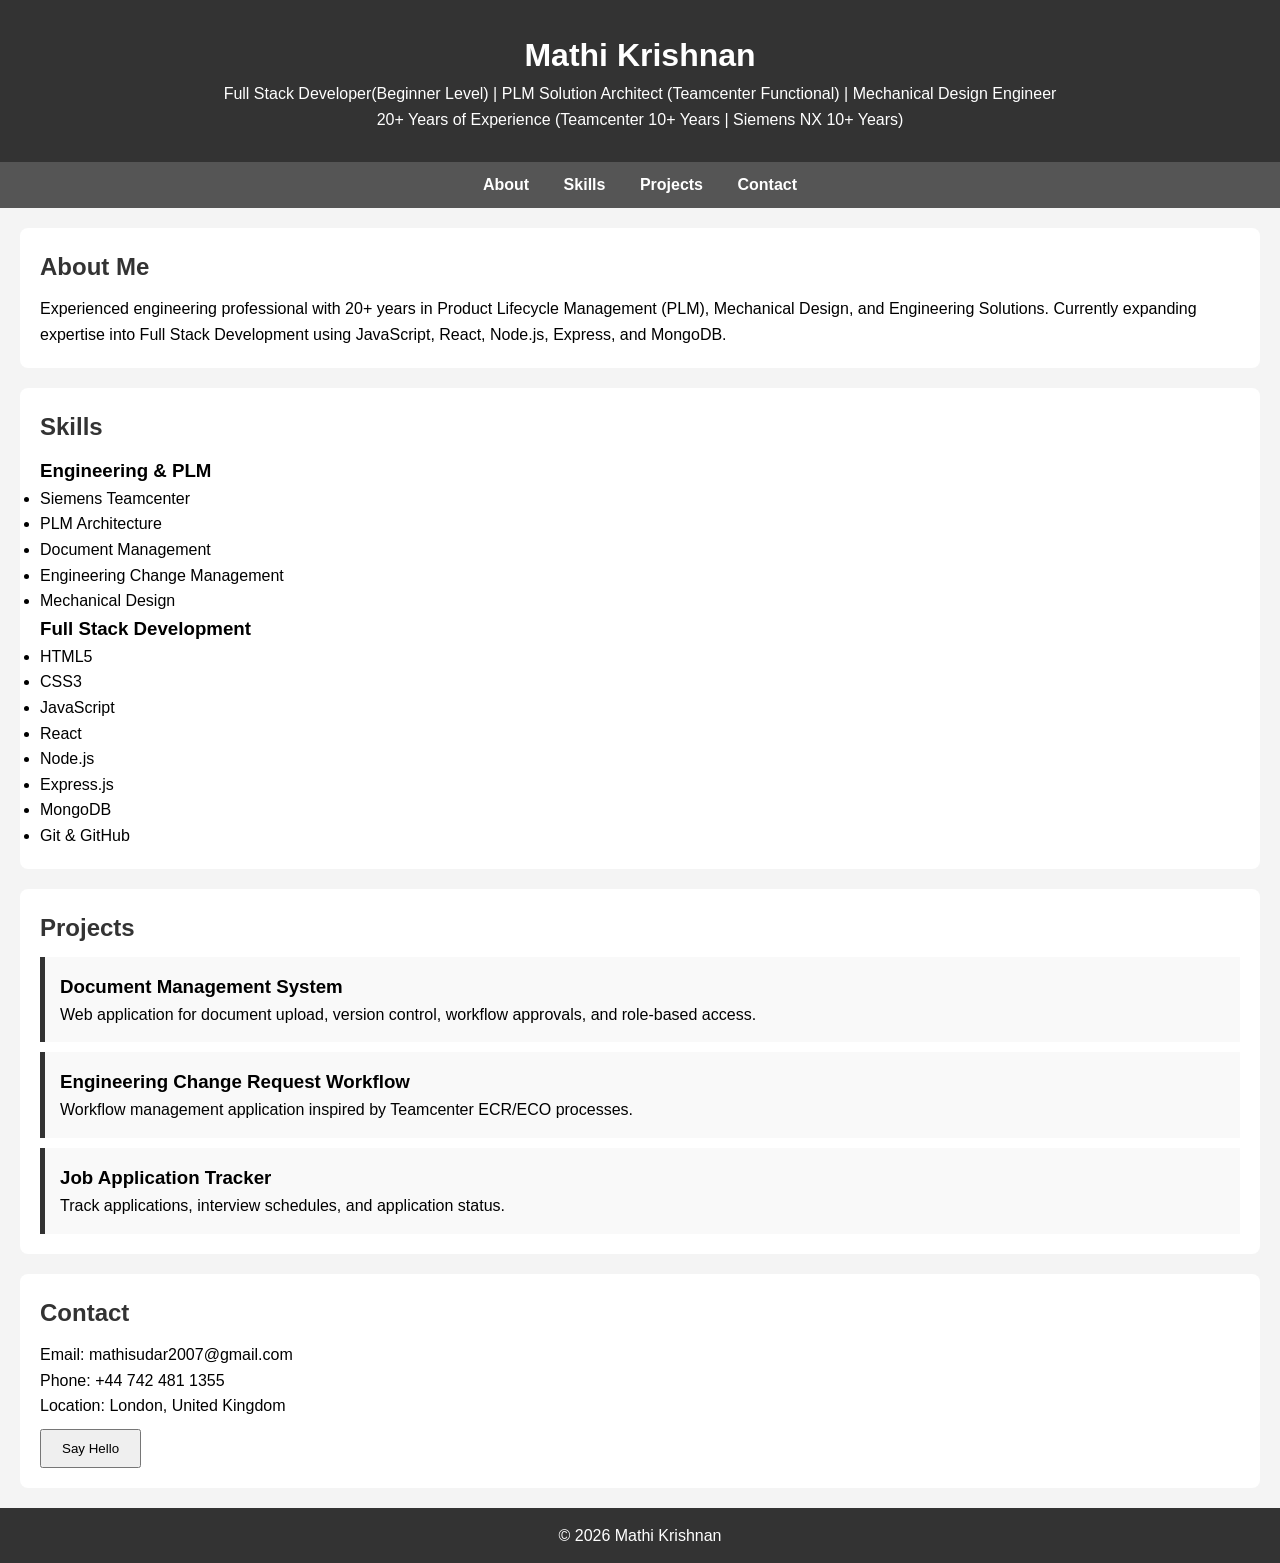
==== index.html @ 6bcd3c3b "portfolio0606A" ====
<!DOCTYPE html>
<html lang="en">

<head>
    <meta charset="UTF-8">
    <meta name="viewport" content="width=device-width, initial-scale=1.0">
    <title>Mathi Krishnan Portfolio</title>
    <link rel="stylesheet" href="style.css">
</head>

<body>

    <header>
        <h1>Mathi Krishnan</h1>
        <p>Full Stack Developer(Beginner Level) | PLM Solution Architect (Teamcenter Functional) | Mechanical Design Engineer</p>
        <p> 20+ Years of Experience (Teamcenter 10+ Years | Siemens NX 10+ Years) </p>
    </header>

    <nav>
        <a href="#about">About</a>
        <a href="#skills">Skills</a>
        <a href="#projects">Projects</a>
        <a href="#contact">Contact</a>
    </nav>

    <section id="about">
        <h2>About Me</h2>
        <p>
            Experienced engineering professional with 20+ years in Product Lifecycle Management (PLM),
            Mechanical Design, and Engineering Solutions. Currently expanding expertise into Full Stack
            Development using JavaScript, React, Node.js, Express, and MongoDB.
        </p>
    </section>

    <section id="skills">
        <h2>Skills</h2>

        <h3>Engineering & PLM</h3>
        <ul>
            <li>Siemens Teamcenter</li>
            <li>PLM Architecture</li>
            <li>Document Management</li>
            <li>Engineering Change Management</li>
            <li>Mechanical Design</li>
        </ul>

        <h3>Full Stack Development</h3>
        <ul>
            <li>HTML5</li>
            <li>CSS3</li>
            <li>JavaScript</li>
            <li>React</li>
            <li>Node.js</li>
            <li>Express.js</li>
            <li>MongoDB</li>
            <li>Git & GitHub</li>
        </ul>
    </section>

    <section id="projects">
        <h2>Projects</h2>

        <div class="project">
            <h3>Document Management System</h3>
            <p>
                Web application for document upload, version control,
                workflow approvals, and role-based access.
            </p>
        </div>

        <div class="project">
            <h3>Engineering Change Request Workflow</h3>
            <p>
                Workflow management application inspired by Teamcenter ECR/ECO processes.
            </p>
        </div>

        <div class="project">
            <h3>Job Application Tracker</h3>
            <p>
                Track applications, interview schedules, and application status.
            </p>
        </div>

    </section>

    <section id="contact">
        <h2>Contact</h2>

        <p>Email: mathisudar2007@gmail.com</p>
        <p>Phone: +44 742 481 1355</p>
        <p>Location: London, United Kingdom</p>

        <button onclick="showMessage()">Say Hello</button>

        <p id="message"></p>
    </section>

    <footer>
        <p>© 2026 Mathi Krishnan</p>
    </footer>

    <script src="script.js"></script>

</body>

</html>
---- style.css ----
* {
    margin: 0;
    padding: 0;
    box-sizing: border-box;
}

body {
    font-family: Arial, sans-serif;
    line-height: 1.6;
    background-color: #f4f4f4;
}

header {
    background: #333;
    color: white;
    text-align: center;
    padding: 30px;
}

nav {
    background: #555;
    text-align: center;
    padding: 10px;
}

nav a {
    color: white;
    text-decoration: none;
    margin: 15px;
    font-weight: bold;
}

section {
    background: white;
    margin: 20px;
    padding: 20px;
    border-radius: 8px;
}

h2 {
    margin-bottom: 10px;
    color: #333;
}

.project {
    background: #f9f9f9;
    padding: 15px;
    margin-top: 10px;
    border-left: 5px solid #333;
}

button {
    padding: 10px 20px;
    margin-top: 10px;
    cursor: pointer;
}

footer {
    background: #333;
    color: white;
    text-align: center;
    padding: 15px;
}
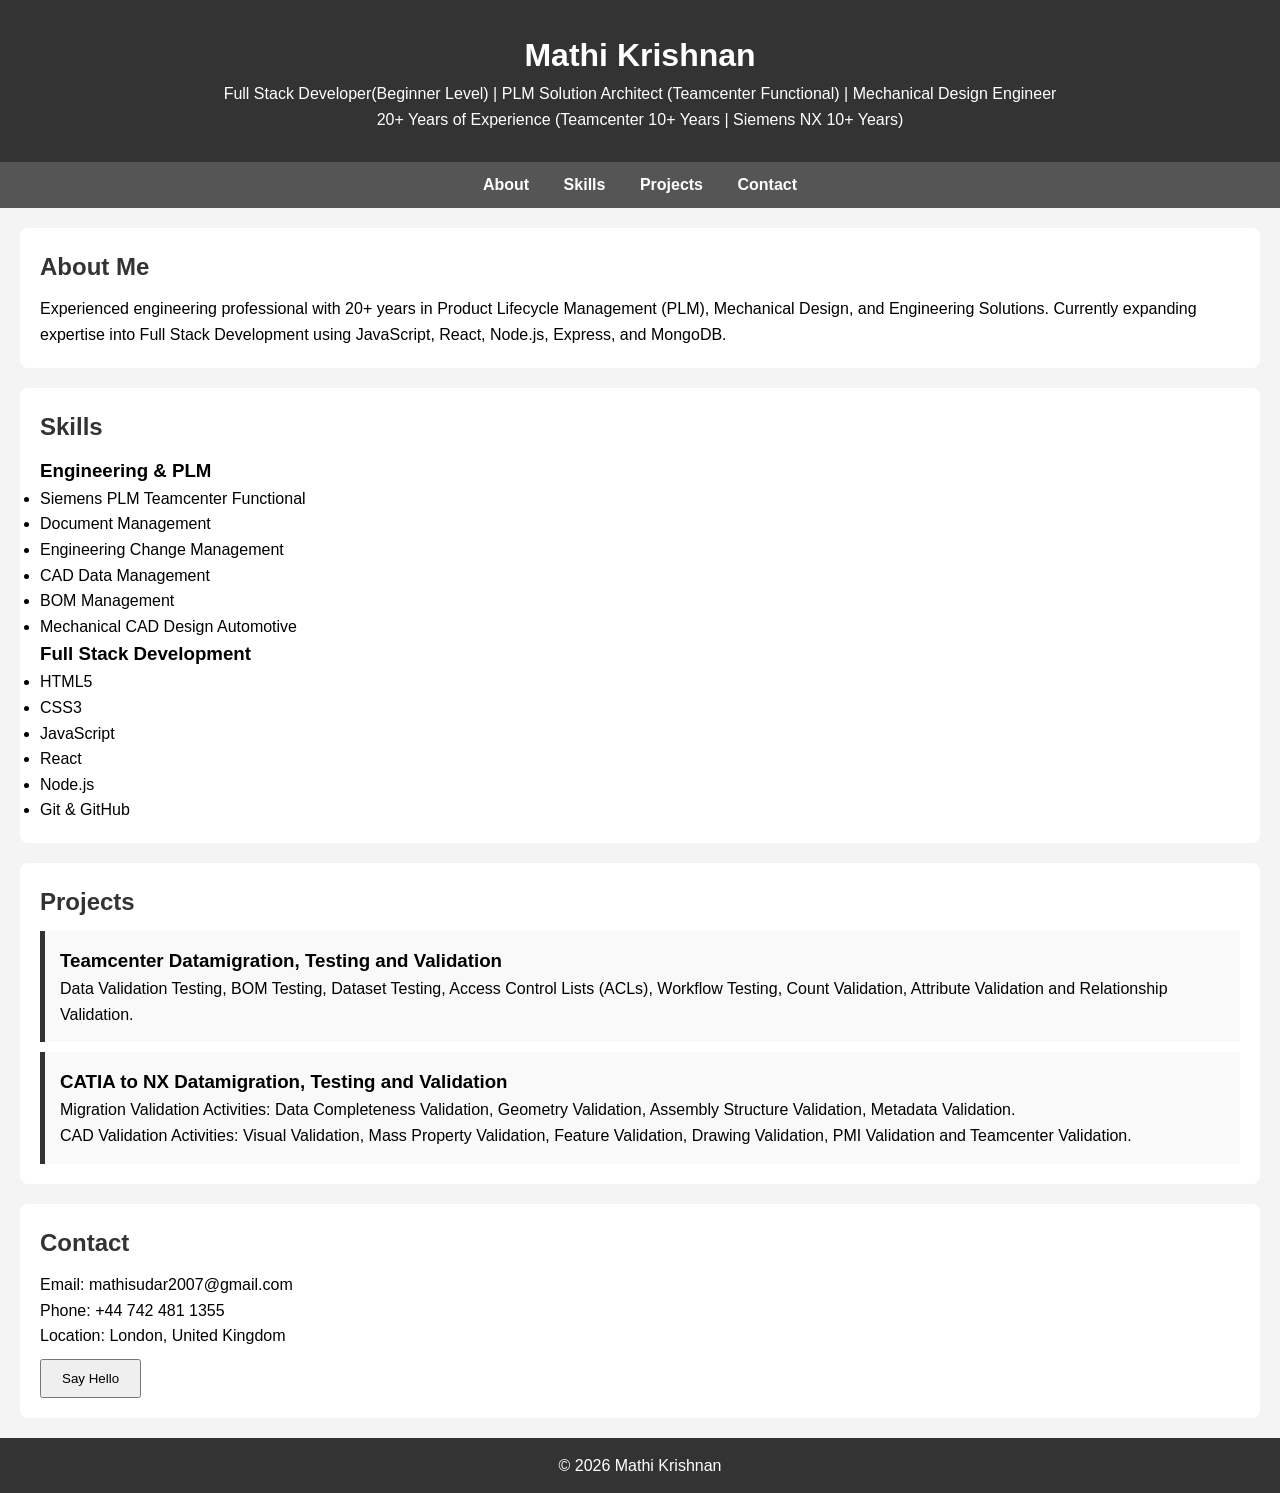
==== commit 9f28e1ec: "0606B" ====
--- a/index.html
+++ b/index.html
@@ -37,11 +37,12 @@
 
         <h3>Engineering & PLM</h3>
         <ul>
-            <li>Siemens Teamcenter</li>
-            <li>PLM Architecture</li>
+            <li>Siemens PLM Teamcenter Functional</li>
             <li>Document Management</li>
             <li>Engineering Change Management</li>
-            <li>Mechanical Design</li>
+            <li>CAD Data Management</li>
+            <li>BOM Management</li>
+            <li>Mechanical CAD Design Automotive</li>
         </ul>
 
         <h3>Full Stack Development</h3>
@@ -51,8 +52,8 @@
             <li>JavaScript</li>
             <li>React</li>
             <li>Node.js</li>
-            <li>Express.js</li>
-            <li>MongoDB</li>
+            <!-- <li>Express.js</li>
+            <li>MongoDB</li> -->
             <li>Git & GitHub</li>
         </ul>
     </section>
@@ -61,6 +62,27 @@
         <h2>Projects</h2>
 
         <div class="project">
+            <h3>Teamcenter Datamigration, Testing and Validation </h3>
+            <p>
+                Data Validation Testing, BOM Testing, Dataset Testing, Access Control Lists (ACLs),
+                Workflow Testing, Count Validation, Attribute Validation and Relationship Validation.
+            </p>
+        </div>
+
+        <div class="project">
+            <h3>CATIA to NX Datamigration, Testing and Validation </h3>
+            <p>
+                Migration Validation Activities: Data Completeness Validation, Geometry Validation, Assembly Structure Validation, 
+                Metadata Validation.
+                <br>
+                CAD Validation Activities: Visual Validation, Mass Property Validation, Feature Validation,
+                Drawing Validation, PMI Validation and Teamcenter Validation.
+            </p>
+        </div>
+
+
+
+        <!-- <div class="project">
             <h3>Document Management System</h3>
             <p>
                 Web application for document upload, version control,
@@ -81,7 +103,7 @@
                 Track applications, interview schedules, and application status.
             </p>
         </div>
-
+ -->
     </section>
 
     <section id="contact">
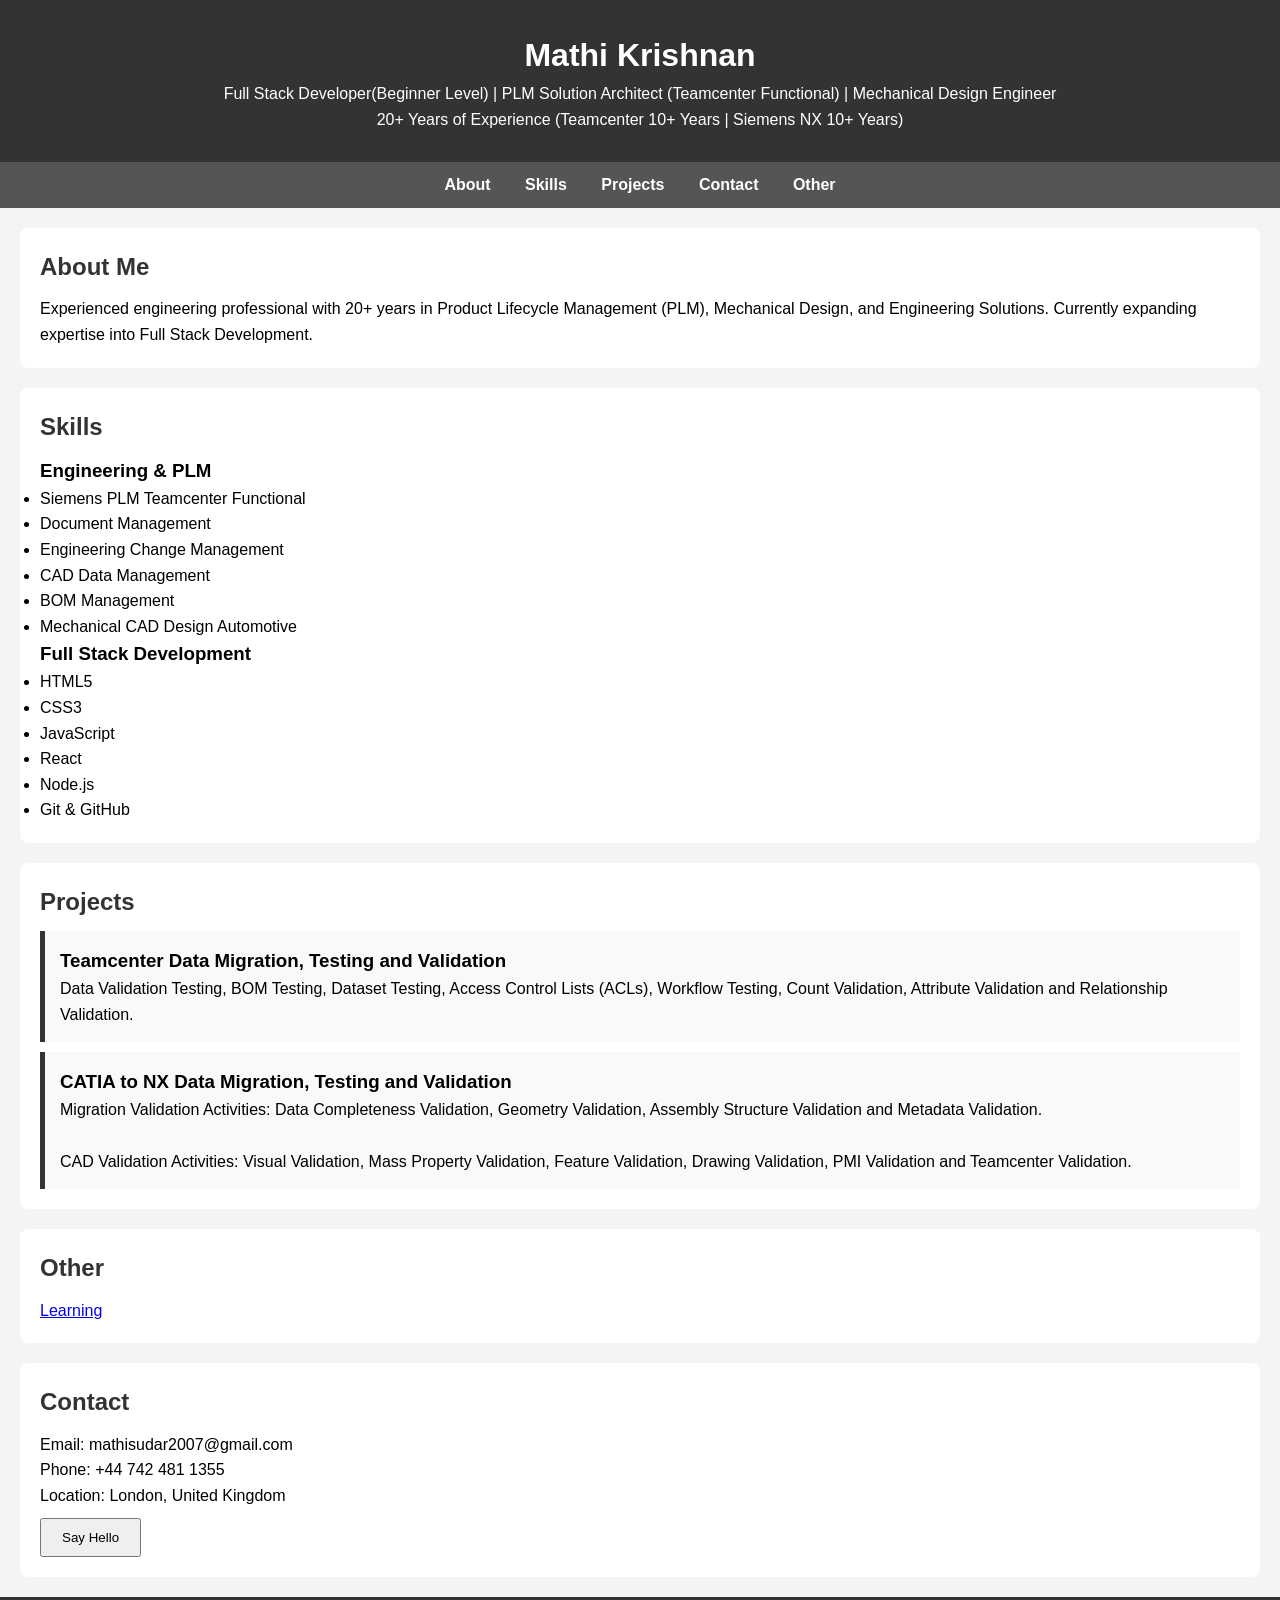
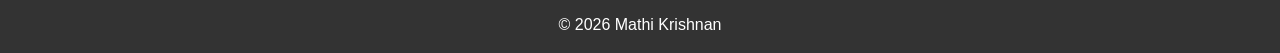
==== commit 15e316e1: "0606C" ====
--- a/index.html
+++ b/index.html
@@ -21,6 +21,7 @@
         <a href="#skills">Skills</a>
         <a href="#projects">Projects</a>
         <a href="#contact">Contact</a>
+        <a href="#other">Other</a>
     </nav>
 
     <section id="about">
@@ -28,7 +29,7 @@
         <p>
             Experienced engineering professional with 20+ years in Product Lifecycle Management (PLM),
             Mechanical Design, and Engineering Solutions. Currently expanding expertise into Full Stack
-            Development using JavaScript, React, Node.js, Express, and MongoDB.
+            Development.
         </p>
     </section>
 
@@ -62,7 +63,7 @@
         <h2>Projects</h2>
 
         <div class="project">
-            <h3>Teamcenter Datamigration, Testing and Validation </h3>
+            <h3>Teamcenter Data Migration, Testing and Validation </h3>
             <p>
                 Data Validation Testing, BOM Testing, Dataset Testing, Access Control Lists (ACLs),
                 Workflow Testing, Count Validation, Attribute Validation and Relationship Validation.
@@ -70,11 +71,11 @@
         </div>
 
         <div class="project">
-            <h3>CATIA to NX Datamigration, Testing and Validation </h3>
+            <h3>CATIA to NX Data Migration, Testing and Validation </h3>
             <p>
-                Migration Validation Activities: Data Completeness Validation, Geometry Validation, Assembly Structure Validation, 
+                Migration Validation Activities: Data Completeness Validation, Geometry Validation, Assembly Structure Validation and 
                 Metadata Validation.
-                <br>
+                <br></br>
                 CAD Validation Activities: Visual Validation, Mass Property Validation, Feature Validation,
                 Drawing Validation, PMI Validation and Teamcenter Validation.
             </p>
@@ -106,6 +107,12 @@
  -->
     </section>
 
+
+    <section id="other">
+        <h2>Other</h2>
+        <a href="other.html" target="_blank">Learning</a>
+    </section>   
+
     <section id="contact">
         <h2>Contact</h2>
 
